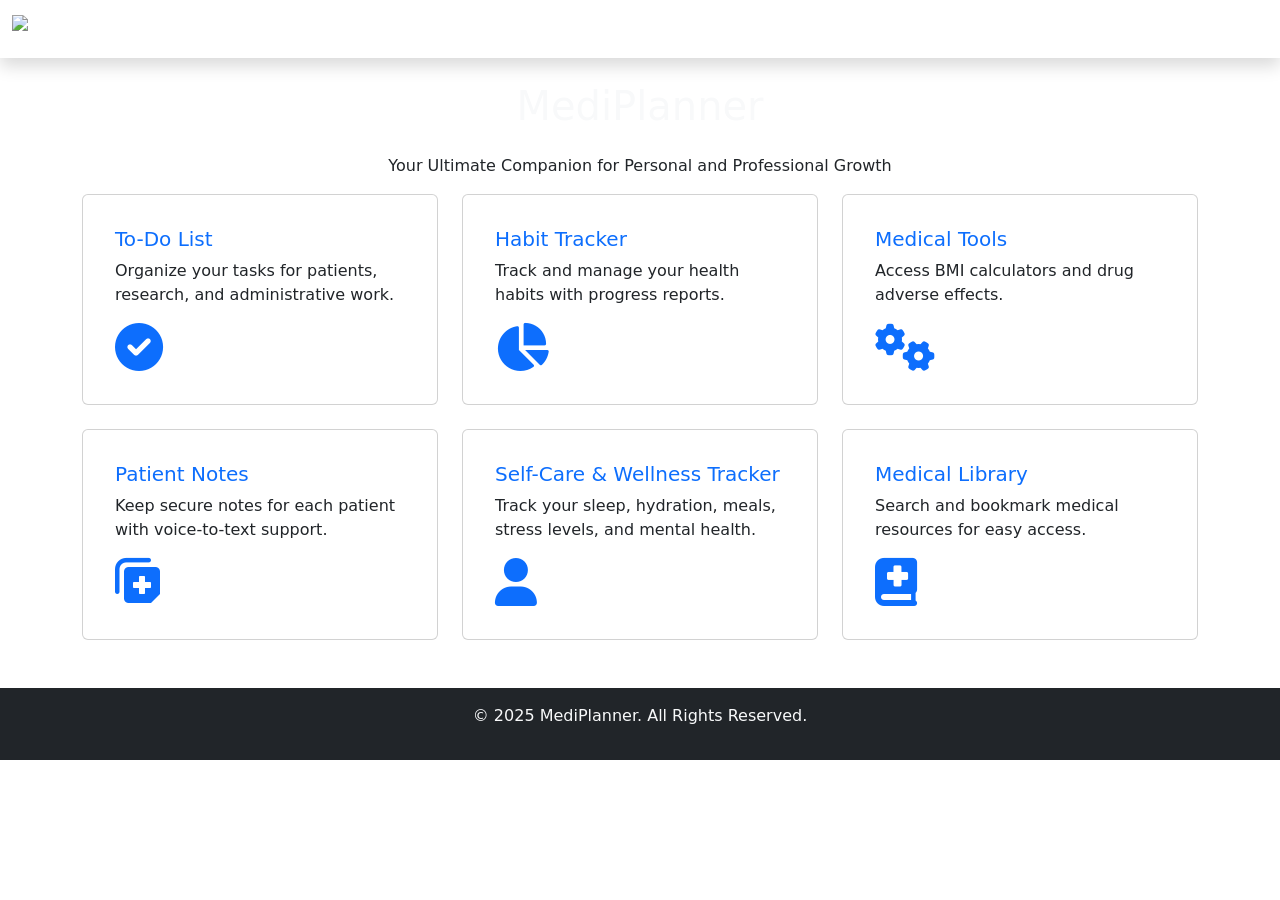
==== index.html @ 262de281 "Add files via upload" ====
<!DOCTYPE html>
<html lang="en">
<head>
  <meta charset="UTF-8">
  <meta name="viewport" content="width=device-width, initial-scale=1.0">
  <title>MediPlanner</title>
  <link rel="stylesheet" href="https://cdnjs.cloudflare.com/ajax/libs/font-awesome/6.0.0-beta3/css/all.min.css">
  <link href="https://cdn.jsdelivr.net/npm/bootstrap@5.3.0-alpha1/dist/css/bootstrap.min.css" rel="stylesheet">
  <link rel="stylesheet" href="css/styles.css">
</head>
<body class="dark-theme">
  <!-- Navbar -->
  <nav class="navbar navbar-expand-lg navbar-dark bg-gradient shadow">
    <div class="container-fluid">
        <a class="navbar-brand" href="#">
            <img src="assets\images\logo.png" alt="MediPlanner Logo" class="logo-img">
            <span class="ms-2">MediPlanner</span>
          </a>
    </div>
  </nav>

  <!-- Main Section -->
  <div class="container mt-4">
    <h1 class="text-center mb-4 text-light">MediPlanner</h1>
    <p class="text-center">Your Ultimate Companion for Personal and Professional Growth</p>
    
    <div class="row g-4">
      <!-- Card 1: To-Do List -->
      <div class="col-md-4" onclick="location.href='todo.html';">
        <div class="card shadow-glass p-3 clickable-card" data-bs-toggle="modal" data-bs-target="#todoModal">
          <div class="card-body">
            <h5 class="card-title text-primary">To-Do List</h5>
            <p class="card-text">Organize your tasks for patients, research, and administrative work.</p>
            <i class="fas fa-check-circle fa-3x text-primary"></i>
          </div>
        </div>
      </div>

      <!-- Card 2: Habit Tracker -->
      <div class="col-md-4" onclick="location.href='habit.html';">
        <div class="card shadow-glass p-3 clickable-card" data-bs-toggle="modal" data-bs-target="#habitModal">
          <div class="card-body">
            <h5 class="card-title text-primary">Habit Tracker</h5>
            <p class="card-text">Track and manage your health habits with progress reports.</p>
            <i class="fas fa-chart-pie fa-3x text-primary"></i>
          </div>
        </div>
      </div>

      <!-- Card 3: Medical Tools -->
      <div class="col-md-4" onclick="location.href='tools.html';">
        <div class="card shadow-glass p-3 clickable-card" data-bs-toggle="modal" data-bs-target="#toolsModal">
          <div class="card-body">
            <h5 class="card-title text-primary">Medical Tools</h5>
            <p class="card-text">Access BMI calculators and drug adverse effects.</p>
            <i class="fas fa-cogs fa-3x text-primary"></i>
          </div>
        </div>
      </div>

      <!-- Card 4: Patient Notes -->
      <div class="col-md-4" onclick="location.href='notes.html';">
        <div class="card shadow-glass p-3 clickable-card" data-bs-toggle="modal" data-bs-target="#notesModal">
          <div class="card-body">
            <h5 class="card-title text-primary">Patient Notes</h5>
            <p class="card-text">Keep secure notes for each patient with voice-to-text support.</p>
            <i class="fas fa-notes-medical fa-3x text-primary"></i>
          </div>
        </div>
      </div>

      <!-- Card 5: Smart Scheduler -->
      <div class="col-md-4" onclick="location.href='schedule.html';">
        <div class="card shadow-glass p-3 clickable-card" data-bs-toggle="modal" data-bs-target="#schedulerModal">
          <div class="card-body">
            <h5 class="card-title text-primary">Self-Care & Wellness Tracker</h5>
            <p class="card-text">Track your sleep, hydration, meals, stress levels, and mental health.</p>
            <i class="fas fa-user fa-3x text-primary"></i>
          </div>
        </div>
      </div>

      <!-- Card 6: Medical Library -->
      <div class="col-md-4" onclick="location.href='lib.html';">
        <div class="card shadow-glass p-3 clickable-card" data-bs-toggle="modal" data-bs-target="#libraryModal">
          <div class="card-body">
            <h5 class="card-title text-primary">Medical Library</h5>
            <p class="card-text">Search and bookmark medical resources for easy access.</p>
            <i class="fas fa-book-medical fa-3x text-primary"></i>
          </div>
        </div>
      </div>
    </div>
  </div>

  <!-- Footer -->
  <footer class="text-center py-3 bg-dark text-light mt-5">
    <p>&copy; 2025 MediPlanner. All Rights Reserved.</p>
  </footer>

  <!-- Modal Content Placeholder -->
  <div class="modal fade" id="todoModal" tabindex="-1" aria-labelledby="todoModalLabel" aria-hidden="true">
    <div class="modal-dialog">
      <div class="modal-content">
        <div class="modal-header">
          <h5 class="modal-title" id="todoModalLabel">To-Do List</h5>
          <button type="button" class="btn-close" data-bs-dismiss="modal" aria-label="Close"></button>
        </div>
        <div class="modal-body">
          <!-- To-Do List Functionality Goes Here -->
        </div>
      </div>
    </div>
  </div>

  <!-- Add similar modals for each feature... -->

  <script src="https://cdn.jsdelivr.net/npm/bootstrap@5.3.0-alpha1/dist/js/bootstrap.bundle.min.js"></script>
  <script src="js/script.js"></script>
</body>
</html>
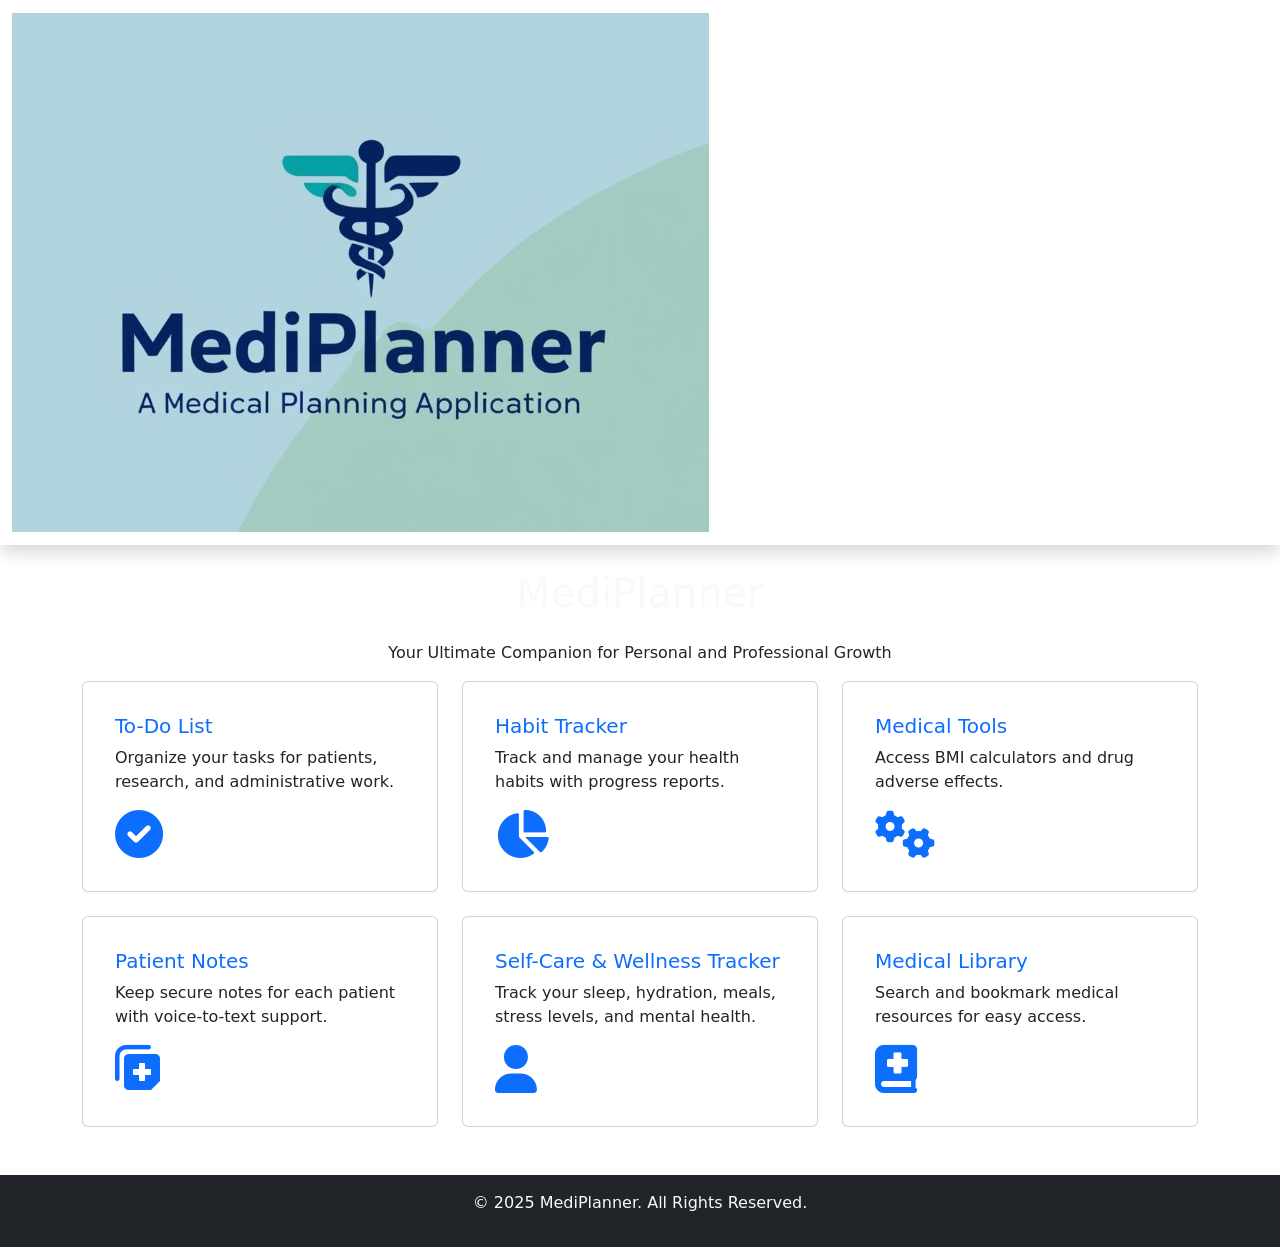
==== commit 5acf4586: "index.html" ====
--- a/index.html
+++ b/index.html
@@ -13,7 +13,7 @@
   <nav class="navbar navbar-expand-lg navbar-dark bg-gradient shadow">
     <div class="container-fluid">
         <a class="navbar-brand" href="#">
-            <img src="assets\images\logo.png" alt="MediPlanner Logo" class="logo-img">
+            <img src="logo.png" alt="MediPlanner Logo" class="logo-img">
             <span class="ms-2">MediPlanner</span>
           </a>
     </div>
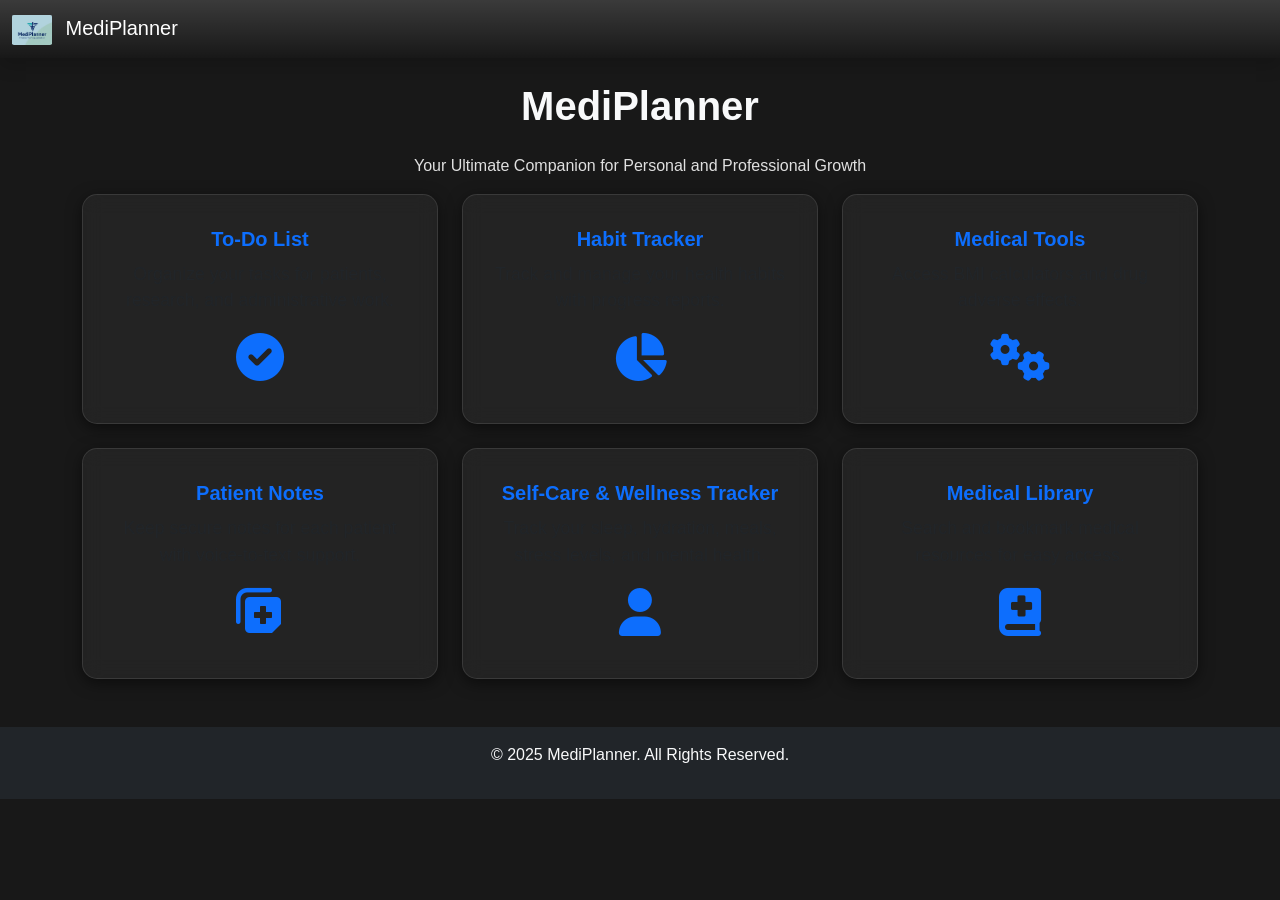
==== commit 826a15ba: "index.html" ====
--- a/index.html
+++ b/index.html
@@ -99,23 +99,9 @@
   </footer>
 
   <!-- Modal Content Placeholder -->
-  <div class="modal fade" id="todoModal" tabindex="-1" aria-labelledby="todoModalLabel" aria-hidden="true">
-    <div class="modal-dialog">
-      <div class="modal-content">
-        <div class="modal-header">
-          <h5 class="modal-title" id="todoModalLabel">To-Do List</h5>
-          <button type="button" class="btn-close" data-bs-dismiss="modal" aria-label="Close"></button>
-        </div>
-        <div class="modal-body">
-          <!-- To-Do List Functionality Goes Here -->
-        </div>
-      </div>
-    </div>
-  </div>
 
   <!-- Add similar modals for each feature... -->
 
   <script src="https://cdn.jsdelivr.net/npm/bootstrap@5.3.0-alpha1/dist/js/bootstrap.bundle.min.js"></script>
-  <script src="js/script.js"></script>
 </body>
 </html>
--- a/css/styles.css
+++ b/css/styles.css
@@ -0,0 +1,78 @@
+/* Body and General Styles */
+body {
+    background: #181818;
+    color: #e0e0e0;
+    font-family: 'Poppins', sans-serif;
+  }
+  
+  h1, h3 {
+    font-weight: 600;
+  }
+  
+  .navbar {
+    background: linear-gradient(135deg, #00c6ff, #007bff);
+    box-shadow: 0px 4px 10px rgba(0, 0, 0, 0.3);
+  }
+  
+  .glass-effect {
+    background: rgba(255, 255, 255, 0.1);
+    border-radius: 15px;
+    border: 1px solid rgba(255, 255, 255, 0.2);
+    backdrop-filter: blur(12px);
+  }
+  
+  .shadow-glass {
+    background: rgba(255, 255, 255, 0.05);
+    border-radius: 15px;
+    border: 1px solid rgba(255, 255, 255, 0.1);
+    backdrop-filter: blur(10px);
+    box-shadow: 0 4px 15px rgba(0, 0, 0, 0.5);
+  }
+  
+  .card {
+    cursor: pointer;
+    transition: transform 0.3s ease, box-shadow 0.3s ease;
+  }
+  
+  .card:hover {
+    transform: translateY(-5px);
+    box-shadow: 0 8px 20px rgba(0, 0, 0, 0.2);
+  }
+  
+  .card-body {
+    text-align: center;
+  }
+  
+  .card-title {
+    font-weight: 600;
+    margin-bottom: 10px;
+  }
+  
+  .card-text {
+    font-size: 1.1rem;
+    margin-bottom: 20px;
+  }
+  
+  .card i {
+    font-size: 3rem;
+    margin-bottom: 10px;
+  }
+  
+  #theme-toggle {
+    background: none;
+    color: #fff;
+    border: 1px solid #fff;
+    padding: 5px 10px;
+    cursor: pointer;
+  }
+  
+  #theme-toggle:hover {
+    background: rgba(255, 255, 255, 0.1);
+  }
+  /* Logo Styles */
+.logo-img {
+    width: 40px; /* Adjust the size as needed */
+    height: auto;
+    border-radius: 5%;
+  }
+  
